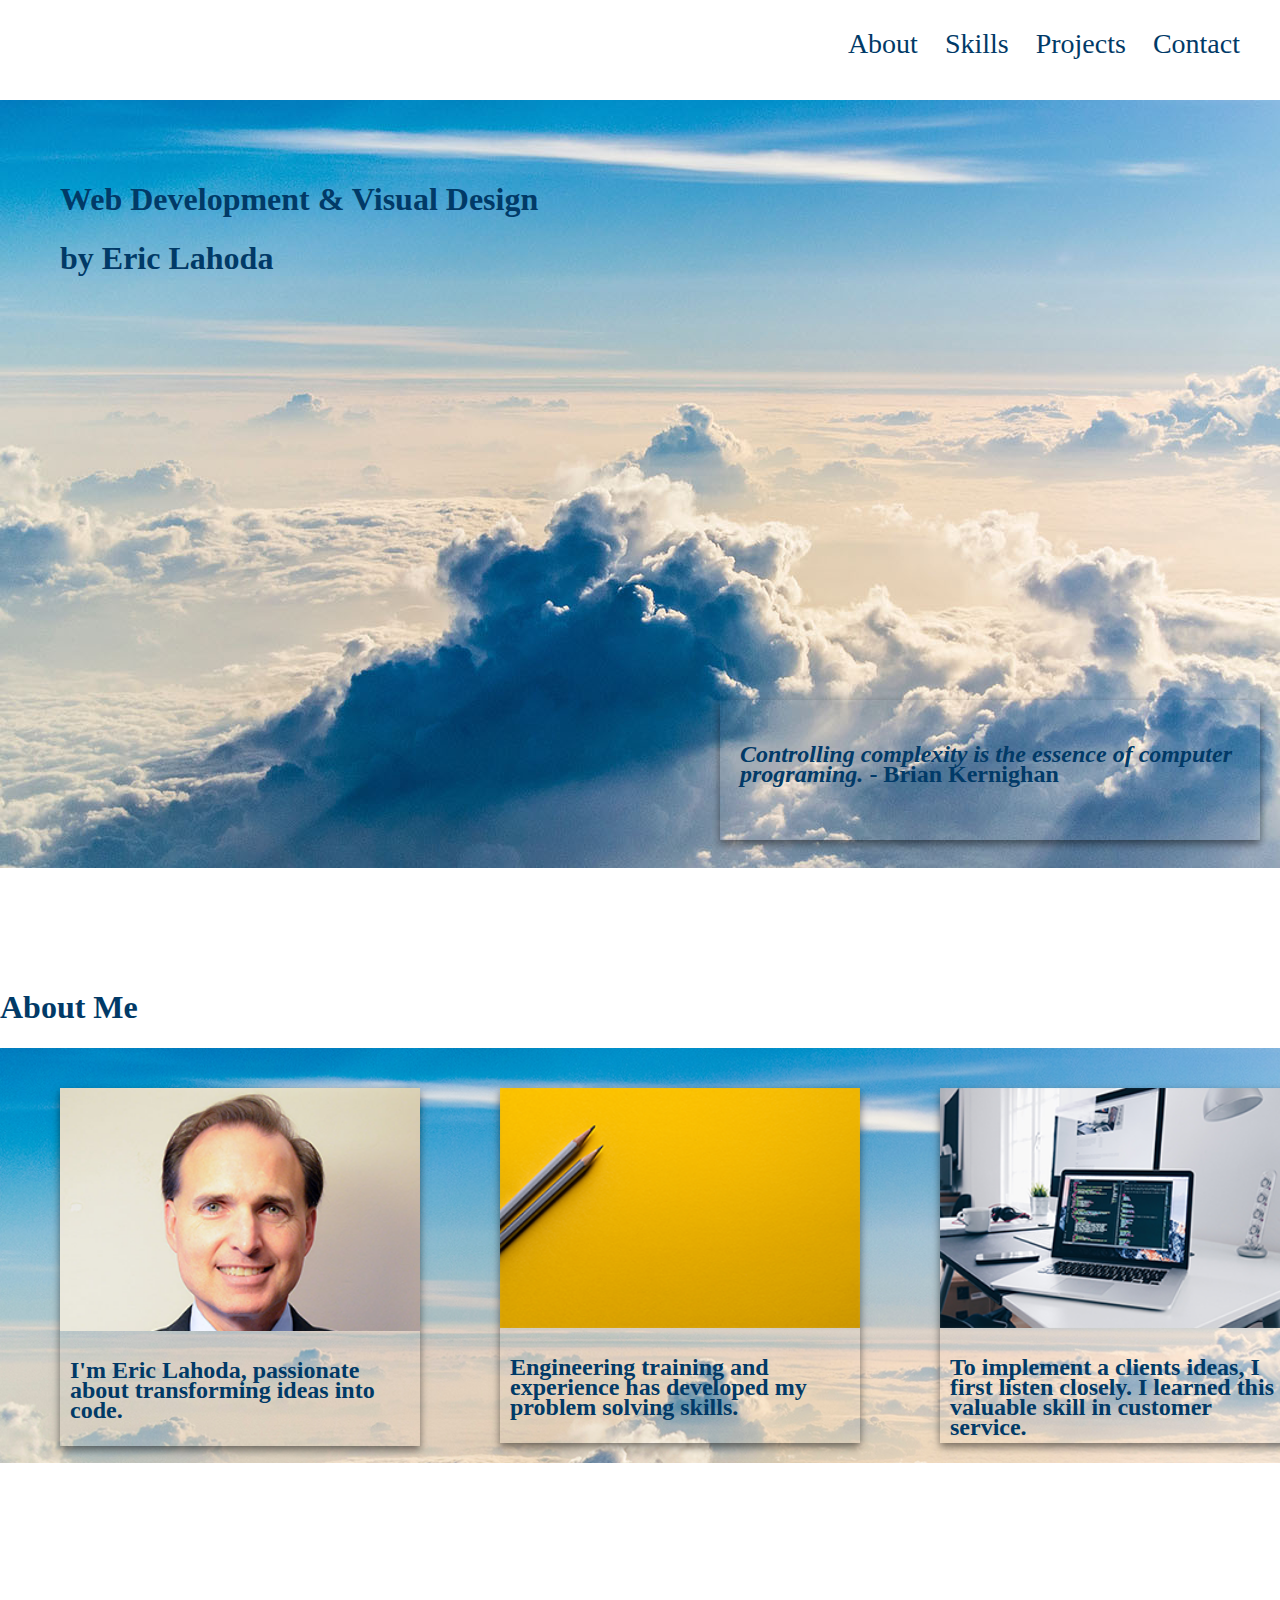
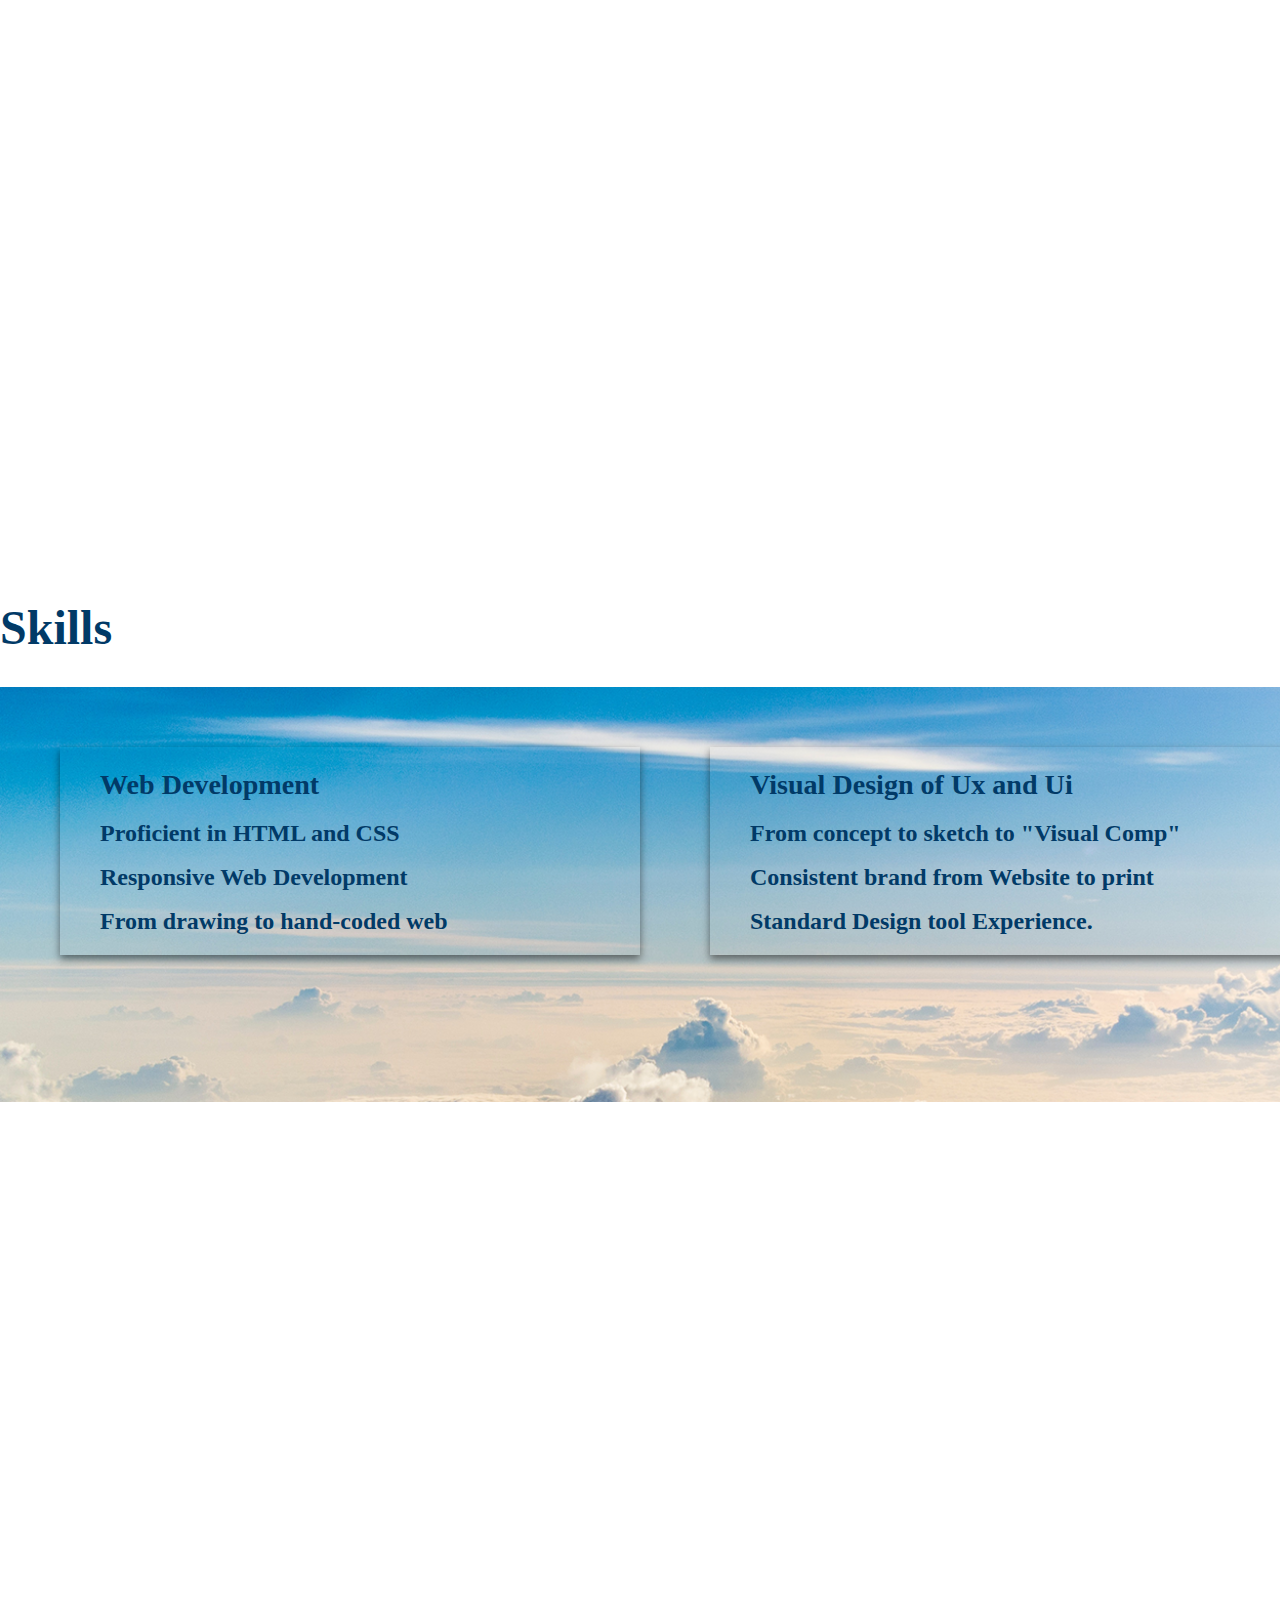
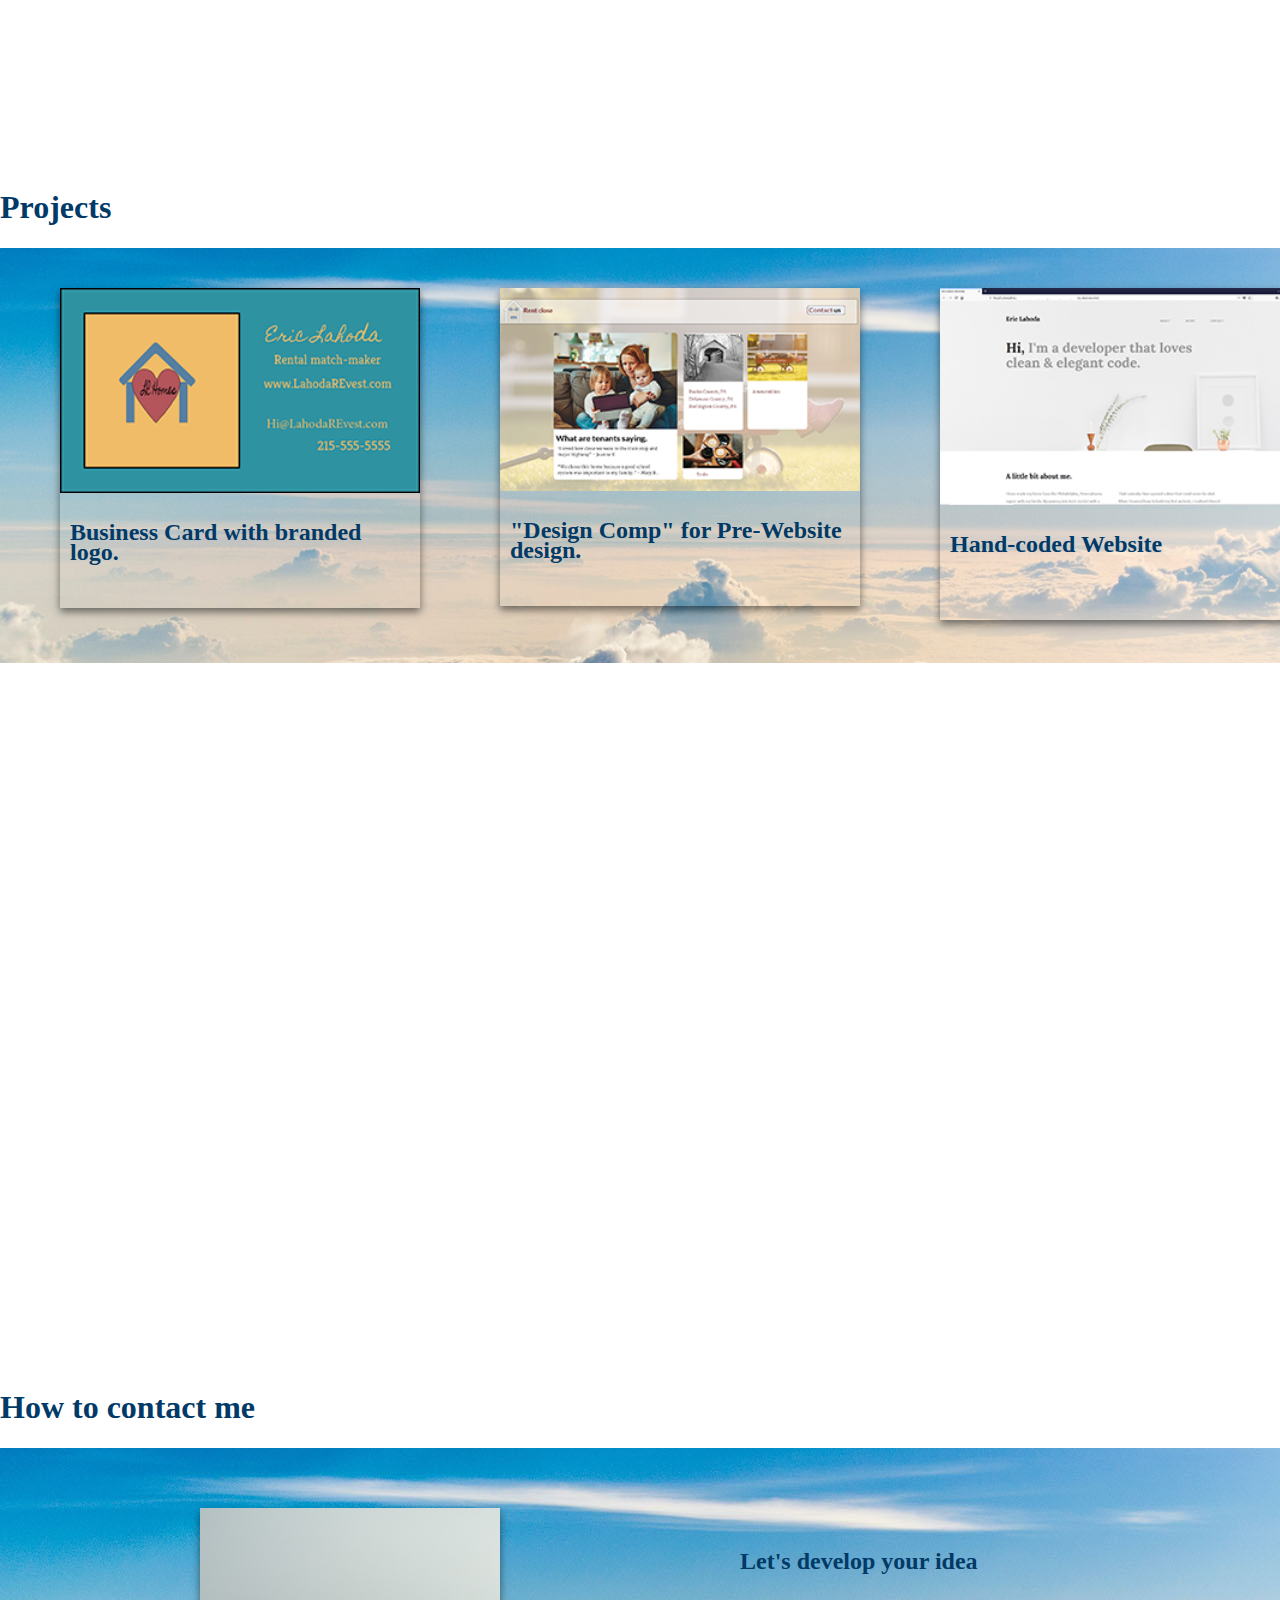
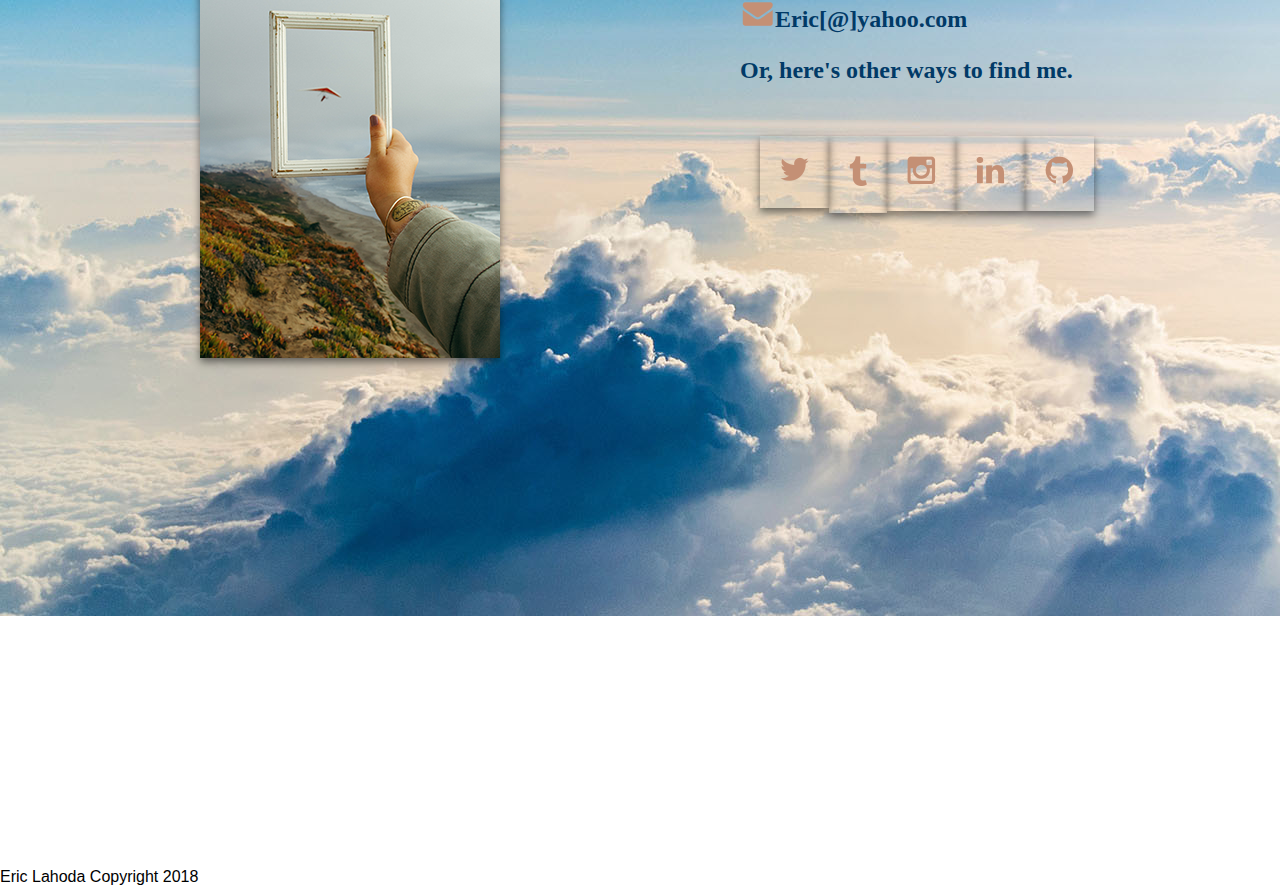
==== index.html @ f78a9be8 "initial commit" ====
<!doctype html>
<html>
    <head>
        <title>Eric Lahoda's Portfolio</title>
        <meta charset='utf-8'>
        <link rel="stylesheet" href="css/normalize.css">
        <link rel="stylesheet" href="css/main.css">
    </head>
<header>
<div class="top-spacer">
        <nav>
          <ul>
            <li><a href="#about">About</a></li>
            <li><a href="#skills">Skills</a></li>
            <li><a href="#projects">Projects</a></li>
            <li><a href="#contact">Contact</a></li>
          </ul>
          </nav>
        </div>

<div class="banner">
  <div id="title">
    <h1>Web Development & Visual Design</h1>
    <h1>by Eric Lahoda</h1>
  </div>
  <div class="card-quote">
    <div id="quote">
      <p><span id="italic">Controlling complexity is the essence of computer programing.</span> - Brian Kernighan</p>
    </div>
    </div>
    </div>
</header>

<body>
  <section id="about">
    <div class="top-spacer">
      </div>
    <div>
      <h1>About Me</h1>
    </div>
      <div class="top-sky">
        <div class="card"><img src="img/me-closeup-v2.png" alt="my image" style="width:100%"/>
          <div class="container">
            <p>I'm Eric Lahoda, passionate about transforming ideas into code.</p>
          </div>
        </div>
        <div class="card"><img src="img/readytodesign.png" alt="begin design" style="width:100%" />
          <div class="container">
            <p>Engineering training and experience has developed my problem solving skills.</p>
          </div>
        </div>

        <div class="card"><img src="img/readytocode.png" alt="coding" style="width:100%" />
          <div class="container">
            <p>To implement a clients ideas, I first listen closely. I learned this valuable skill in customer service.</p>
          </div>
        </div>
      </div>
</section>

<section id="skills">
  <div class="top-spacer">
  </div>
    <h1>Skills</h1>

    <div class="top-sky">
      <div class="card-skills">
        <h3>Web Development</h3>
          <p>Proficient in HTML and CSS</p>
          <p>Responsive Web Development</p>
          <p>From drawing to hand-coded web</p>
      </div>

      <div class="card-skills">
        <h3>Visual Design of Ux and Ui</h3>
          <p>From concept to sketch to "Visual Comp"</p>
          <p>Consistent brand from Website to print</p>
          <p>Standard Design tool Experience.</p>
      </div>
    </div>
</section>


<section id="projects">
  <div class="top-spacer">
  </div>
    <h1>Projects</h1>

      <div class="top-sky">
          <div class="card"><img src='img/b-card-re.png' alt="RE Business Card" style="width:100%"/>
            <div class="container">
              <p>Business Card with branded logo.</p>
            </div>
          </div>
            <div class="card"><img src='img/webdesigncomp-homerentals.png' alt="Home Rental Design Comp" style="width:100%"/>
              <div class="container">
                <p>"Design Comp" for Pre-Website design.</p>
              </div>
            </div>
            <div class="card"><img src='img/Web-DeveloperSite.png' alt="Web Developer Website" style="width:100%"/>
              <div class="container">
                <p>Hand-coded Website</p>
              </div>
            </div>
          </div>
        </div>
</section>

<section id="contact">
    <div class="top-spacer">
      </div>
      <h1>How to contact me</h1>
      <div class="banner">
        <div id="picture-idea">
          <img src="img/frame-it.png" alt="Frame your idea" id="frame-it-photo"/>
            </div>
              <div id="connect">
                <h2>Let's develop your idea</h2>
                  <a href="mailto:elahoda@yahoo.com"><p><img src="img/icon-envelope.png" alt="envelope icon" />Eric[@]yahoo.com</p></a>
                  <p id="socialmedia-header">Or, here's other ways to find me.</p>

                  <div id="interweb">
                    <ul>
                      <li><a href="https://twitter.com/EricLahoda"><img src="img/twitter.png" alt="Twitter icon" /></a></li>
                      <li><a href="https://www.tumblr.com/blog/eagleverse"><img src="img/Tumblr.png" alt="Tumbler-image icon" /></a></li>
                      <li><a href="https://www.instagram.com/ericlahoda/"><img src="img/instagram.png" alt="Instagram icon" /></a></li>
                      <li><a href="https://www.linkedin.com/in/ericlahoda/"><img src="img/linkedin.png" alt="LinkedIn icon" /></a></li>
                      <li><a href="https://github.com/elahoda"><img src="img/github.png" alt="GitHub icon" /></a></li>
                    </ul>
                  </div>
                </div>
              </div>

</section>
    </body>
    <footer>
      Eric Lahoda Copyright 2018
    </footer>
</html>
---- css/main.css ----
/***base styles***/


h1, h2, h3, a {
  font-family: montserrat;
  text-decoration: none;
  color: #013A67;
}

p {
  font-size: 24px;
  font-family: crimson;
  font-weight: bold;
  color: #013A67;
}

#italic {
  font-style: italic;
}

nav, ul, li {
  font-family: montserrat;
  font-size: 28px;
  color: #013A67;
  display: inline-block;
  text-align: right;
  padding-left: 20px;
}

nav {
  float: right;
}

.top-spacer {
  height: 100px;
  width: 1200px;
  margin: auto;
}
.banner {
height: 768px;
width: 1366px;
margin: auto;
background: url('../img/abovetheclouds-full-image.jpg');
background-repeat: no-repeat;
}


#title {
  height: 300px;
  width: 600px;
  padding: 60px;
  margin: auto;
  float: left;
}

#banner, #about, #skills, #projects, #contact {
  width: 1366px;
  height: 1200px;
  margin: auto;
}


.card {
    box-shadow: 0 4px 8px 0 rgba(0,0,0,0.5);
    transition: 0.3s;
    width: 360px;
    line-height: 20px;
    margin: 40px 20px 20px 60px;
    float: left;
}

.card-quote {
    box-shadow: 0 4px 8px 0 rgba(0,0,0,0.5);
    transition: 0.3s;
    height: 100px;
    width: 500px;
    padding: 20px 20px 20px 20px;
    margin-top: 600px;
    float: left;
    line-height: 20px;
  }

.card-skills {
    box-shadow: 0 4px 8px 0 rgba(0,0,0,0.5);
    transition: 0.3s;
    width: 540px;
    line-height: 20px;
    margin: 60px 10px 20px 60px;
    padding-left: 40px;
    float: left;
}

.container {
  padding: 0 16px 10px 10px;
  height: 100px;
  float: left;
}


#skills {

  margin: auto;
  font-family: crimson text;
  font-size: 24px;
  color: #013A67;
}
.top-sky {
  height: 415px;
  background: url('../img/abovetheclouds-top-image.png');
  background-size: cover;
}

#web-skills  {

  width: 520px;
  padding: 20px;
  margin: 20px 40px 20px 100px;
  float:left;
}


#picture-idea {
  box-shadow: 0 4px 8px 0 rgba(0,0,0,0.5);
  height: 450px;
  width: 300px;
  margin: 60px 200px 20px 200px;
  float: left;
}

#connect {
  height: 450px;
  width: 400px;
  float: left;
  margin: 60px 20px 0 20px;
  padding: 20px;
}

#interweb ul li {
box-shadow: 0 4px 8px 0 rgba(0,0,0,0.5);
  float: left;
  display: inline-block;
  list-style: none;
  padding: 20px;
}
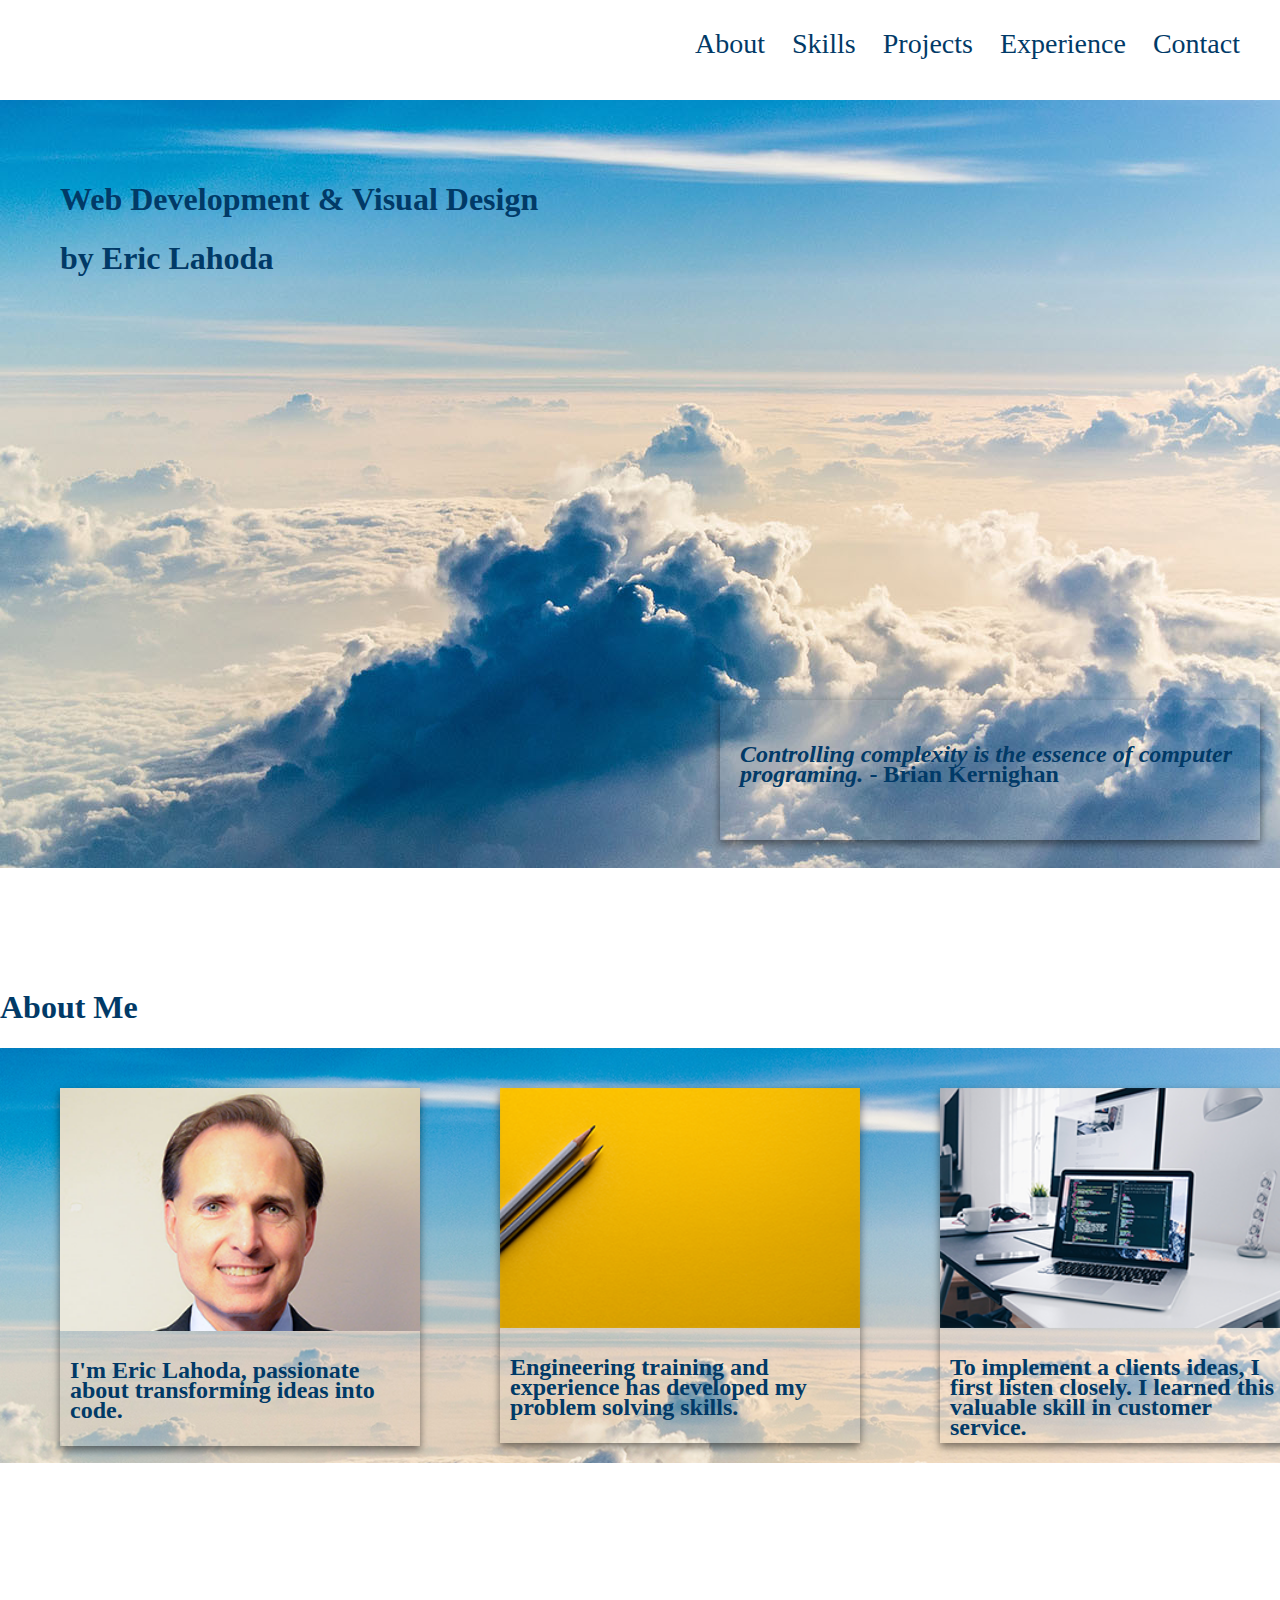
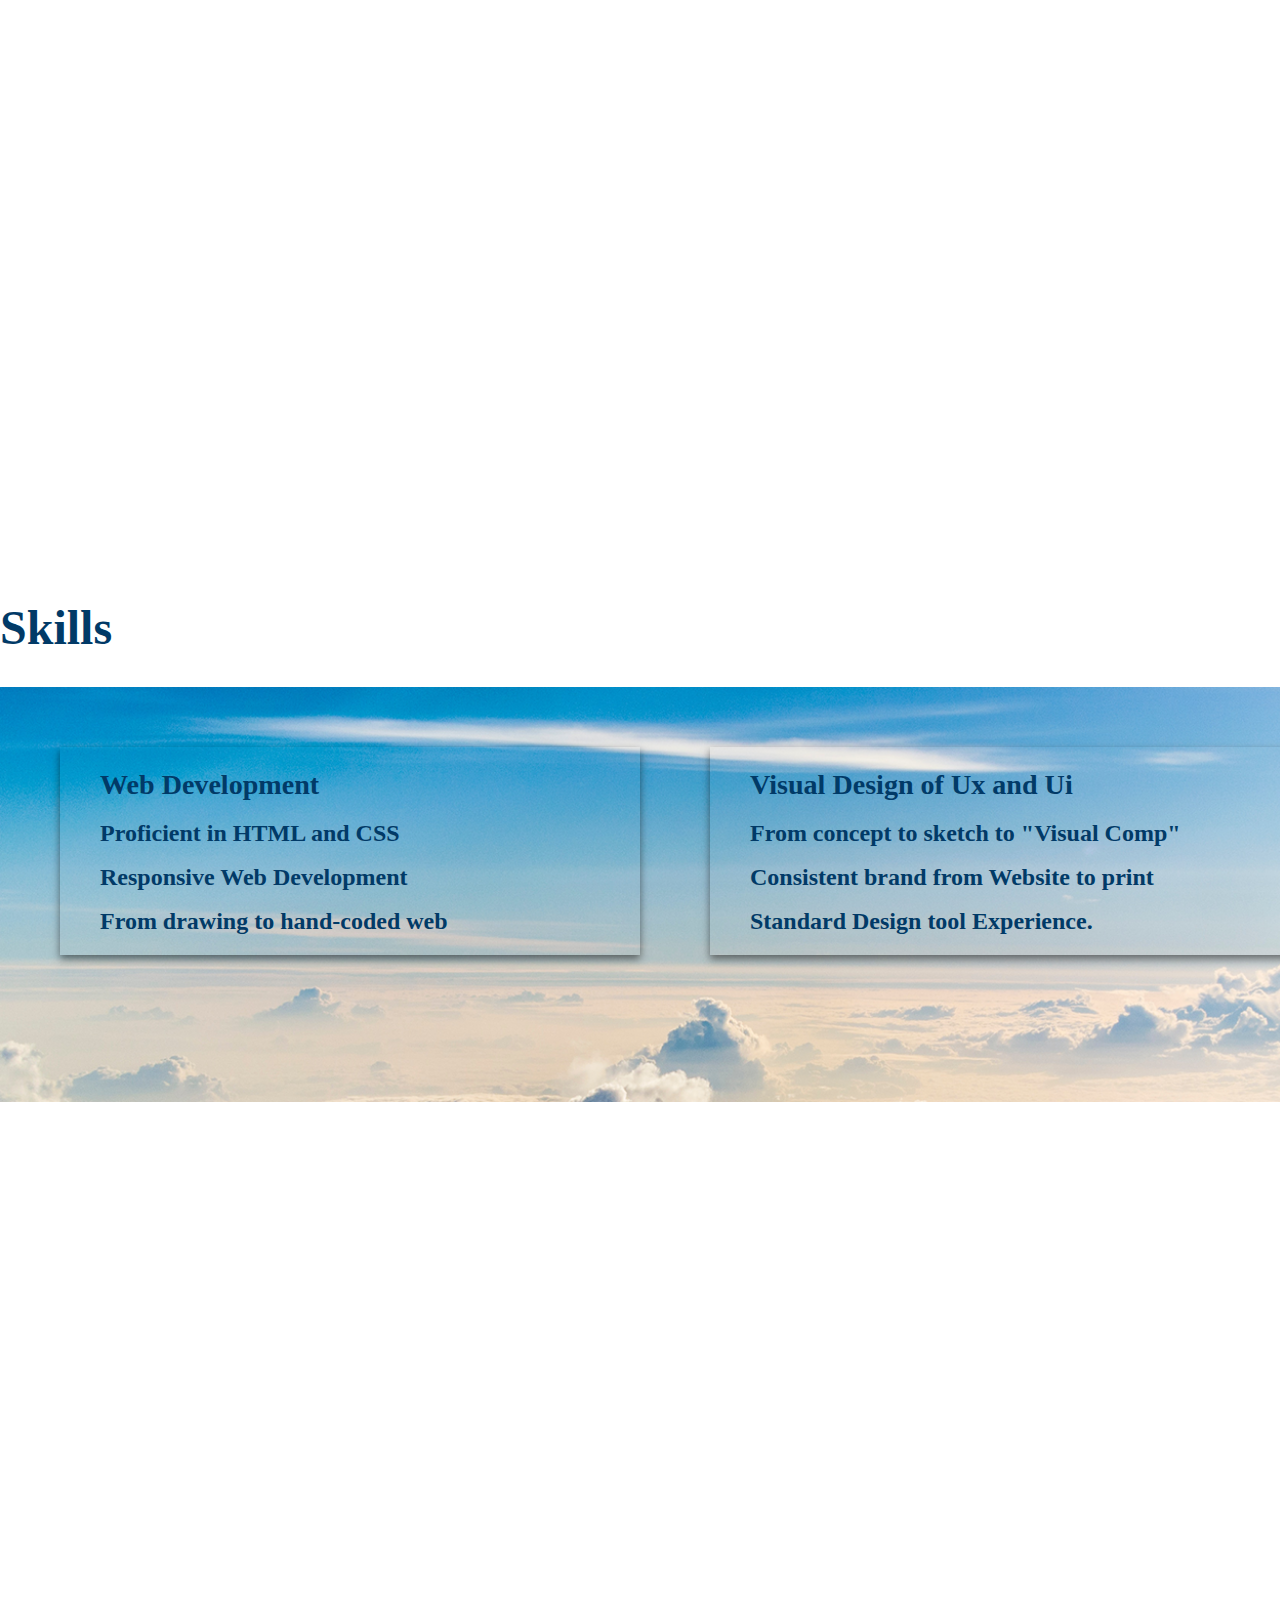
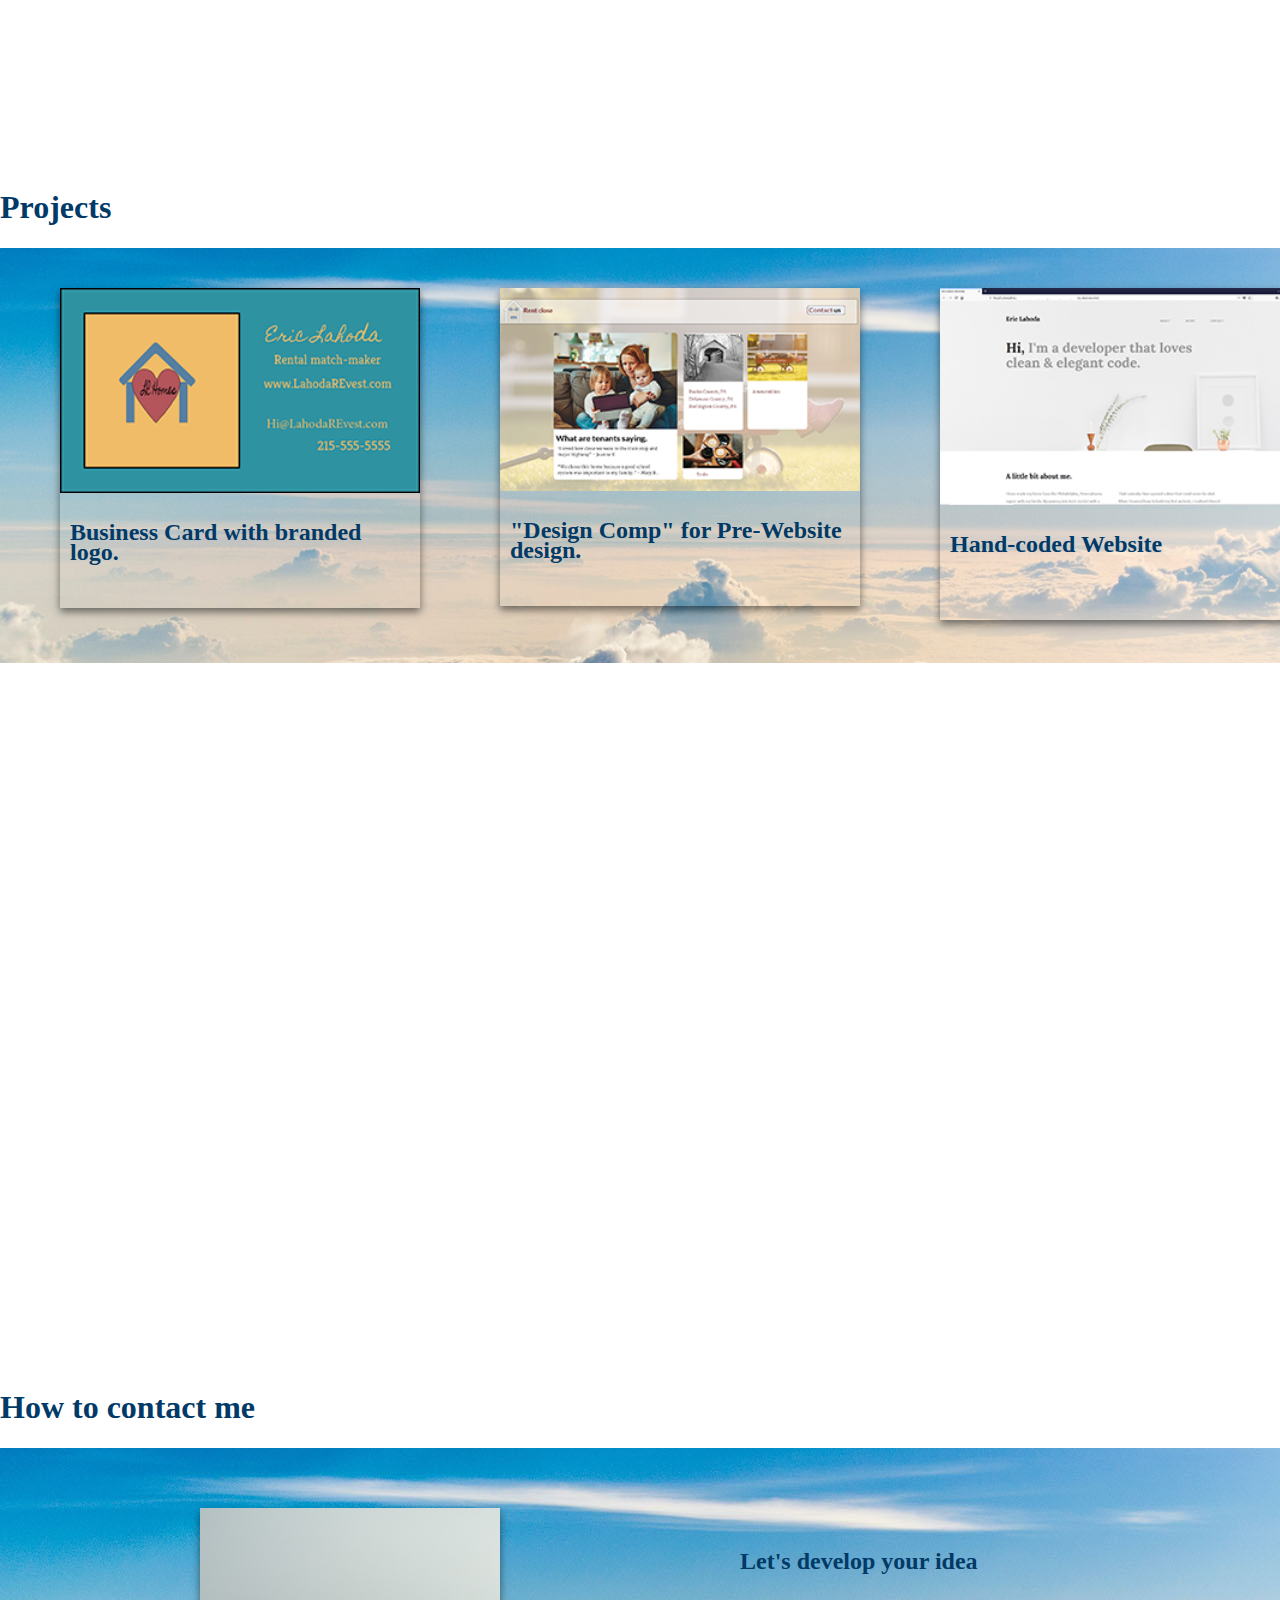
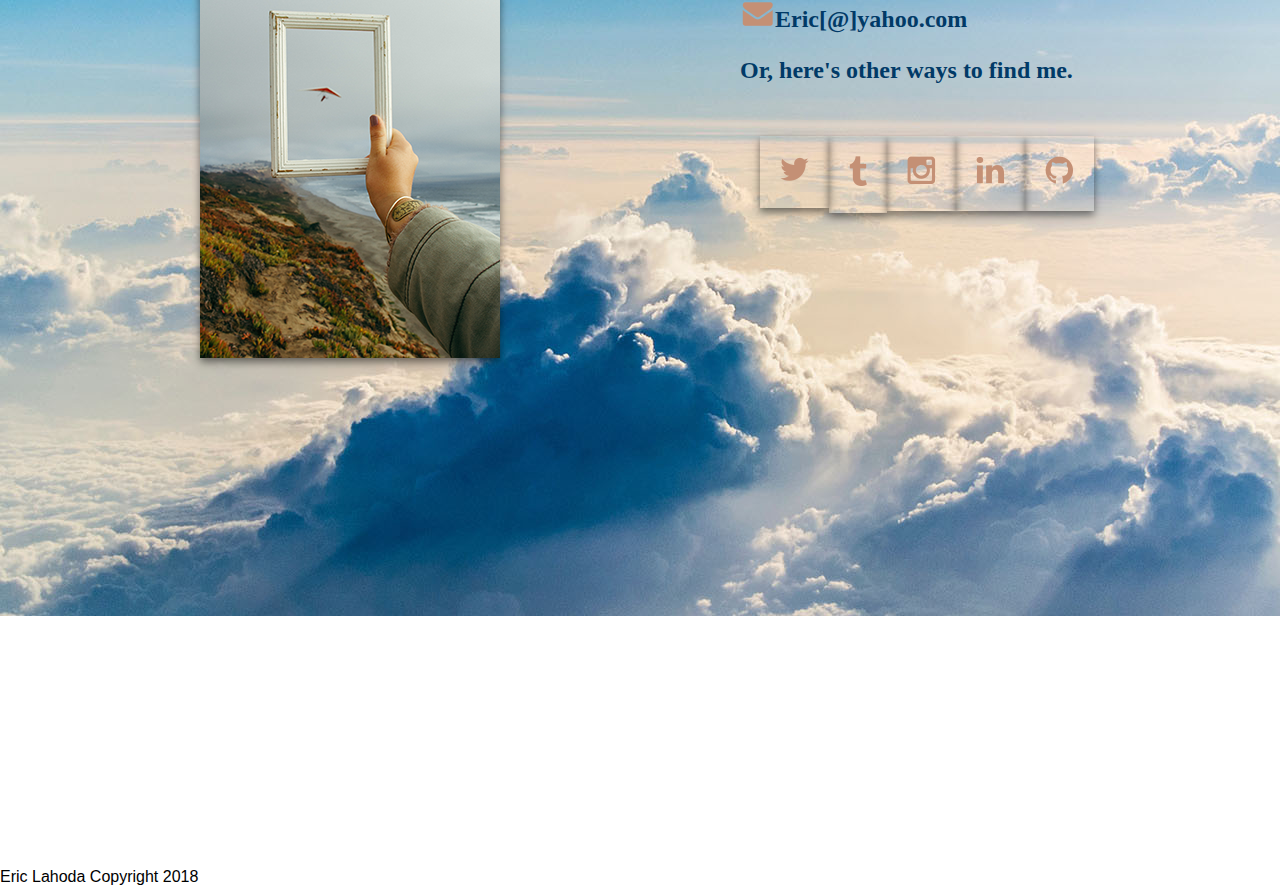
==== commit be16e081: "new page" ====
--- a/index.html
+++ b/index.html
@@ -13,6 +13,7 @@
             <li><a href="#about">About</a></li>
             <li><a href="#skills">Skills</a></li>
             <li><a href="#projects">Projects</a></li>
+            <li><a href="experience/index.html">Experience</a></li>
             <li><a href="#contact">Contact</a></li>
           </ul>
           </nav>
--- a/css/main.css
+++ b/css/main.css
@@ -142,3 +142,11 @@
   list-style: none;
   padding: 20px;
 }
+
+.resume {
+  height: 300x;
+  width: 1200px;
+  margin: auto;
+  padding: 20px;
+
+}
